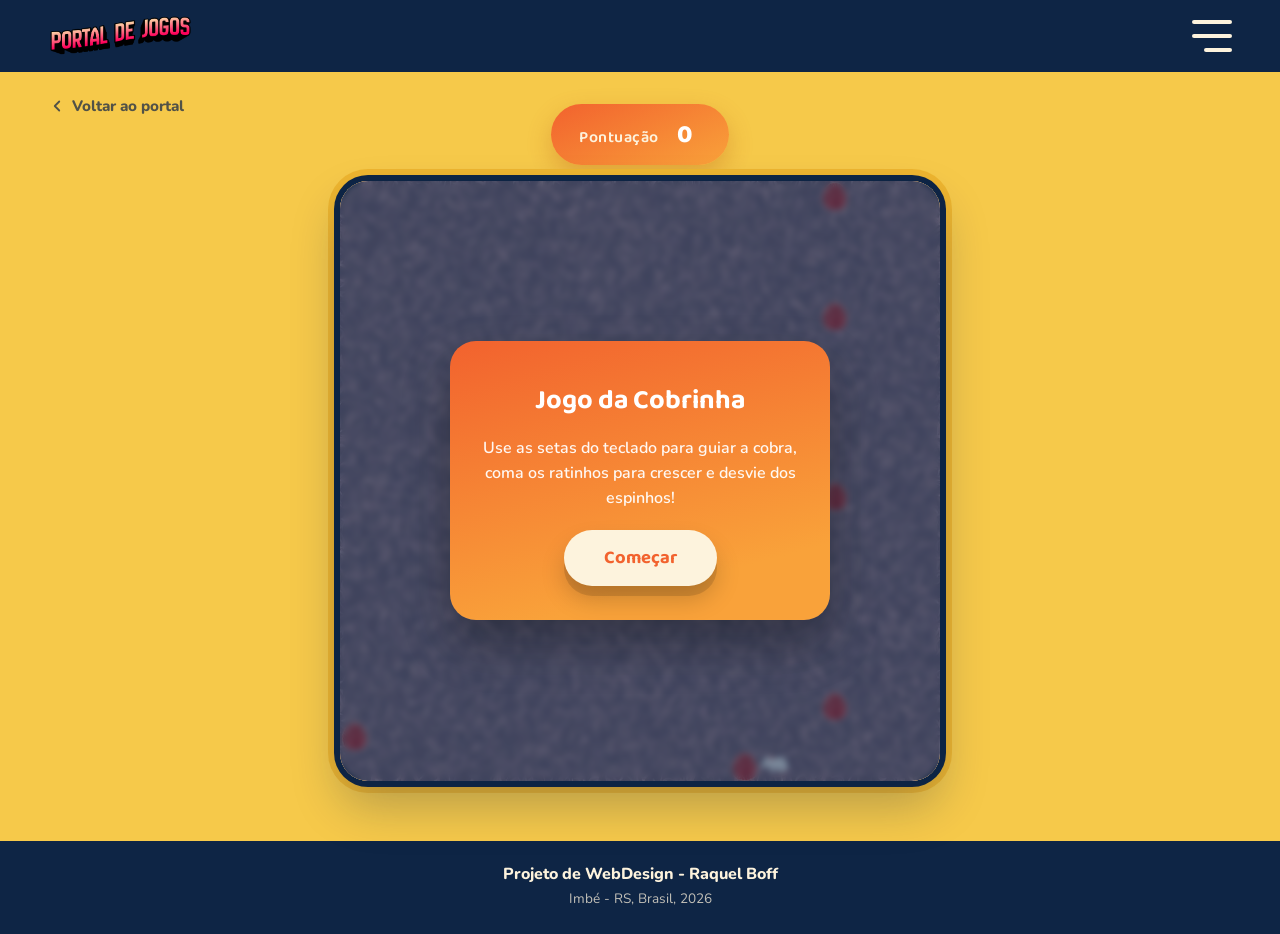
==== cobrinha.html @ bdd25c62 "Jogo da pescaria (final) e cobrinha (final?)" ====
<!DOCTYPE html>
<html lang="pt-br">
<head>
<meta charset="UTF-8">
<meta name="viewport" content="width=device-width, initial-scale=1.0">
<title>Jogo da Cobrinha - Portal de Jogos</title>
<link rel="preconnect" href="https://fonts.googleapis.com">
<link href="https://fonts.googleapis.com/css2?family=Baloo+2:wght@500;600;700;800&family=Nunito:wght@400;600;700;800&display=swap" rel="stylesheet">
<link rel="stylesheet" href="style.css">
<link rel="stylesheet" href="cobrinha.css">
</head>
<body>

<!-- ===== HEADER (igual ao index.html) ===== -->
<header class="header">
  <div class="header__inner">
    <a href="index.html"><img src="assets/logo.png" alt="Portal de Jogos" class="header__logo"></a>

    <button class="menu-toggle" id="menuToggle" aria-label="Abrir menu" aria-expanded="false">
      <span></span>
      <span></span>
      <span></span>
    </button>
  </div>

  <nav class="dropdown" id="dropdownMenu">
    <a href="#" class="dropdown__item">
      <svg viewBox="0 0 24 24" class="dropdown__icon"><path d="M15 3h4a2 2 0 0 1 2 2v14a2 2 0 0 1-2 2h-4M10 17l5-5-5-5M15 12H3"/></svg>
      Login
    </a>
    <a href="#" class="dropdown__item">
      <svg viewBox="0 0 24 24" class="dropdown__icon"><path d="M12 8v4l3 3"/><circle cx="12" cy="12" r="9"/></svg>
      Histórico
    </a>
    <a href="#" class="dropdown__item">
      <svg viewBox="0 0 24 24" class="dropdown__icon"><path d="M12 17.3 6.2 20.6l1.1-6.5L2.5 9.4l6.6-.9L12 2.5l2.9 6 6.6.9-4.8 4.7 1.1 6.5z"/></svg>
      Jogos favoritos
    </a>
  </nav>
</header>

<!-- ===== JOGO ===== -->
<main class="game-stage">

  <a href="index.html" class="back-link">
    <svg viewBox="0 0 24 24" class="back-link__icon"><path d="M15 18l-6-6 6-6"/></svg>
    Voltar ao portal
  </a>

  <div class="game-frame">

    <div class="hud">
      <span class="hud__label">Pontuação</span>
      <span class="hud__score" id="scoreValue">0</span>
    </div>

    <div class="canvas-wrap" id="canvasWrap">
      <canvas id="gameCanvas" width="600" height="600"></canvas>

      <!-- overlay: menu inicial -->
      <div class="overlay" id="menuOverlay">
        <div class="overlay__card">
          <h1 class="overlay__title">Jogo da Cobrinha</h1>
          <p class="overlay__text">
            Use as setas do teclado para guiar a cobra, coma os ratinhos para
            crescer e desvie dos espinhos!
          </p>
          <button class="btn-jogar" id="btnStart">Começar</button>
        </div>
      </div>

      <!-- overlay: fim de jogo -->
      <div class="overlay is-hidden" id="gameOverOverlay">
        <div class="overlay__card">
          <h1 class="overlay__title">Fim de jogo!</h1>
          <p class="overlay__text">Você marcou</p>
          <p class="overlay__final-score" id="finalScore">0</p>
          <p class="overlay__text overlay__text--small">pontos</p>
          <button class="btn-jogar" id="btnRetry">Tentar novamente</button>
        </div>
      </div>
    </div>

  </div>
</main>

<!-- ===== FOOTER (igual ao index.html) ===== -->
<footer class="footer">
  <p class="footer__title">Projeto de WebDesign - Raquel Boff</p>
  <p class="footer__subtitle">Imbé - RS, Brasil, 2026</p>
</footer>

<script src="cobrinha.js"></script>
</body>
</html>
---- style.css ----
/* ========================================================
   PORTAL DE JOGOS — tokens
   ======================================================== */
:root{
  --navy-deep:   #0e2545;
  --navy:        #163a66;
  --yellow:      #f6c94a;
  --yellow-soft: #f9d878;
  --yellow-deep: #eeb52f;
  --orange-1:    #f2622e;
  --orange-2:    #f9a23a;
  --cream:       #fdf3dd;
  --ink:         #1c2b46;
  --ink-soft:    #4a5670;

  --font-display: 'Baloo 2', system-ui, sans-serif;
  --font-body:    'Nunito', system-ui, sans-serif;

  --ease-bounce: cubic-bezier(.34,1.56,.64,1);
  --ease-smooth: cubic-bezier(.22,1,.36,1);
}

*{ box-sizing:border-box; }
html{ scroll-behavior:smooth; }
body{
  margin:0;
  font-family:var(--font-body);
  color:var(--ink);
  background:var(--yellow);
  overflow-x:hidden;
}
img{ max-width:100%; display:block; }
button{ font-family:inherit; cursor:pointer; }

@media (prefers-reduced-motion: reduce){
  *{ animation-duration:.001ms !important; animation-iteration-count:1 !important; transition-duration:.001ms !important; }
}

/* ========================================================
   HEADER
   ======================================================== */
.header{
  position:relative;
  z-index:50;
  background:var(--navy-deep);
  padding:14px clamp(20px,4vw,48px);
  display:flex;
  align-items:center;
}
.header__inner{
  width:100%;
  display:flex;
  align-items:center;
  justify-content:space-between;
}
.header__logo{
  height:44px;
  width:auto;
  animation:logoDrop .7s var(--ease-bounce) both;
}
@keyframes logoDrop{
  from{ opacity:0; transform:translateY(-16px) scale(.9); }
  to{ opacity:1; transform:translateY(0) scale(1); }
}

.menu-toggle{
  background:none;
  border:none;
  width:40px;
  height:32px;
  padding:0;
  display:flex;
  flex-direction:column;
  justify-content:space-between;
  position:relative;
}
.menu-toggle span{
  display:block;
  height:4px;
  border-radius:4px;
  background:var(--cream);
  transition:transform .35s var(--ease-smooth), opacity .25s ease, width .25s ease;
}
.menu-toggle span:nth-child(1){ width:100%; }
.menu-toggle span:nth-child(2){ width:100%; }
.menu-toggle span:nth-child(3){ width:70%; align-self:flex-end; }

.menu-toggle[aria-expanded="true"] span:nth-child(1){
  transform:translateY(14px) rotate(45deg);
  width:100%;
}
.menu-toggle[aria-expanded="true"] span:nth-child(2){
  opacity:0;
  transform:scaleX(0);
}
.menu-toggle[aria-expanded="true"] span:nth-child(3){
  transform:translateY(-14px) rotate(-45deg);
  width:100%;
}

.dropdown{
  position:absolute;
  top:100%;
  right:clamp(20px,4vw,48px);
  margin-top:10px;
  background:var(--navy);
  border-radius:16px;
  box-shadow:0 18px 40px rgba(0,0,0,.28);
  padding:10px;
  display:flex;
  flex-direction:column;
  gap:4px;
  min-width:210px;
  transform-origin:top right;
  transform:scale(.85) translateY(-10px);
  opacity:0;
  visibility:hidden;
  transition:transform .3s var(--ease-bounce), opacity .25s ease, visibility 0s linear .3s;
}
.dropdown.is-open{
  transform:scale(1) translateY(0);
  opacity:1;
  visibility:visible;
  transition:transform .35s var(--ease-bounce), opacity .25s ease, visibility 0s;
}
.dropdown__item{
  display:flex;
  align-items:center;
  gap:12px;
  padding:11px 14px;
  border-radius:10px;
  color:var(--cream);
  text-decoration:none;
  font-weight:700;
  font-size:.95rem;
  transition:background .2s ease, padding-left .2s ease;
}
.dropdown__item:hover{
  background:rgba(255,255,255,.1);
  padding-left:18px;
}
.dropdown__icon{
  width:18px; height:18px;
  fill:none;
  stroke:var(--yellow);
  stroke-width:2;
  stroke-linecap:round;
  stroke-linejoin:round;
  flex-shrink:0;
}

/* ========================================================
   STAGE (main hero area)
   ======================================================== */
.stage{
  position:relative;
  min-height:calc(100vh - 150px);
  display:flex;
  align-items:center;
  justify-content:center;
  gap:clamp(20px, 5vw, 70px);
  padding:70px clamp(20px,5vw,60px) 90px;
  overflow:hidden;
}

.stage__blob{
  position:absolute;
  border-radius:50%;
  filter:blur(2px);
  opacity:.35;
  pointer-events:none;
}
.stage__blob--1{
  width:120px; height:120px;
  background:var(--yellow-soft);
  top:8%; left:6%;
  animation:blobFloat 9s ease-in-out infinite;
}
.stage__blob--2{
  width:70px; height:70px;
  background:var(--orange-2);
  opacity:.25;
  bottom:10%; left:12%;
  animation:blobFloat 7s ease-in-out infinite reverse;
}
@keyframes blobFloat{
  0%,100%{ transform:translate(0,0); }
  50%{ transform:translate(18px,-24px); }
}

/* ---- Orbit: círculo com a mascote no centro e os jogos ao redor ---- */
.orbit{
  --orbit-size: clamp(360px, 42vw, 560px);
  position:relative;
  width:var(--orbit-size);
  height:var(--orbit-size);
  flex-shrink:0;
  z-index:2;
}

.orbit__ring{
  position:absolute;
  inset:0;
  border:2px dashed rgba(255,255,255,.55);
  border-radius:50%;
  animation:ringSpin 70s linear infinite;
  pointer-events:none;
}
@keyframes ringSpin{
  from{ transform:rotate(0deg); }
  to{ transform:rotate(360deg); }
}

/* Mascote parada, centralizada no anel */
.mascot{
  position:absolute;
  left:50%;
  top:53%;
  transform:translate(-50%,-50%);
  width:clamp(260px, 30vw, 430px);
  z-index:2;
  animation:mascotIntro .8s .1s var(--ease-bounce) both;
  filter:drop-shadow(0 22px 26px rgba(0,0,0,.18));
}
@keyframes mascotIntro{
  from{ opacity:0; transform:translate(-50%,-50%) translateY(40px) scale(.85); }
  to{ opacity:1; transform:translate(-50%,-50%) translateY(0) scale(1); }
}

/* Orbs (jogos) distribuídos ao redor do círculo */
.orbs{
  list-style:none;
  margin:0;
  padding:0;
  z-index:3;
}
.orb{
  position:absolute;
  width:clamp(74px, 9vw, 104px);
  height:clamp(74px, 9vw, 104px);
  border-radius:24%;
  overflow:hidden;
  cursor:pointer;
  outline:none;
  opacity:0;
  transform:translate(-50%,-50%) scale(.4);
  animation:orbIntro .6s var(--ease-bounce) forwards;
  transition:transform .3s var(--ease-bounce), box-shadow .3s ease;
  box-shadow:0 10px 22px rgba(180,80,20,.3);
}

/* posições ao longo do arco à frente da mascote, seguindo o anel */
.orb--1{ left:78%; top:16%; animation-delay:.35s; }
.orb--2{ left:97%; top:39%; animation-delay:.48s; }
.orb--3{ left:94%; top:66%; animation-delay:.61s; }
.orb--4{ left:74%; top:89%; animation-delay:.74s; }

@keyframes orbIntro{
  to{ opacity:1; transform:translate(-50%,-50%) scale(1); }
}
.orb img{
  width:100%; height:100%;
  object-fit:contain;
  display:block;
}
.orb:hover, .orb:focus-visible{
  transform:translate(-50%,-50%) scale(1.1) rotate(-3deg);
  box-shadow:0 16px 30px rgba(180,80,20,.4);
}
.orb.is-active{
  transform:translate(-50%,-50%) scale(1.14);
  box-shadow:0 0 0 4px var(--cream), 0 0 0 7px var(--orange-1), 0 14px 28px rgba(180,80,20,.45);
}
.orb:active{ transform:translate(-50%,-50%) scale(.96); }

/* Info panel */
.panel{
  position:relative;
  z-index:2;
  width:min(380px, 90vw);
  border-radius:32px;
  padding:3px;
  background:linear-gradient(160deg, var(--orange-2), var(--orange-1) 65%);
  box-shadow:0 24px 48px rgba(180,70,20,.28);
  opacity:0;
  transform:translateY(24px);
  animation:panelIntro .7s .5s var(--ease-bounce) forwards;
  overflow:hidden;
}
@keyframes panelIntro{
  to{ opacity:1; transform:translateY(0); }
}
.panel__glow{
  position:absolute;
  inset:-40%;
  background:radial-gradient(circle at 30% 20%, rgba(255,255,255,.35), transparent 60%);
  animation:glowShift 6s ease-in-out infinite;
  pointer-events:none;
}
@keyframes glowShift{
  0%,100%{ transform:translate(0,0) rotate(0deg); }
  50%{ transform:translate(6%,4%) rotate(8deg); }
}
.panel__content{
  position:relative;
  background:linear-gradient(165deg, var(--orange-1), var(--orange-2) 80%);
  border-radius:30px;
  padding:38px 34px 34px;
  text-align:center;
}
.panel__title{
  font-family:var(--font-display);
  font-weight:700;
  font-size:clamp(1.5rem, 2vw, 1.9rem);
  color:#fff;
  margin:0 0 16px;
  transition:opacity .25s ease, transform .25s ease;
}
.panel__desc{
  color:rgba(255,255,255,.94);
  font-weight:600;
  font-size:1.02rem;
  line-height:1.55;
  margin:0 0 26px;
  min-height:4.6em;
  transition:opacity .25s ease, transform .25s ease;
}
.panel__image{
  width:110px;
  height:110px;
  object-fit:contain;
  margin:0 auto 28px;
  filter:drop-shadow(0 8px 10px rgba(0,0,0,.2));
  animation:iconBob 3s ease-in-out infinite;
  transition:opacity .25s ease, transform .25s ease;
}
@keyframes iconBob{
  0%,100%{ transform:translateY(0) rotate(0deg); }
  50%{ transform:translateY(-8px) rotate(3deg); }
}

.panel__content.is-switching .panel__title,
.panel__content.is-switching .panel__desc,
.panel__content.is-switching .panel__image{
  opacity:0;
  transform:translateY(8px);
}

.btn-jogar{
  position:relative;
  background:var(--cream);
  color:var(--orange-1);
  border:none;
  font-family:var(--font-display);
  font-weight:700;
  font-size:1.3rem;
  padding:14px 52px;
  border-radius:999px;
  box-shadow:0 10px 0 rgba(0,0,0,.12), 0 14px 24px rgba(0,0,0,.18);
  transition:transform .18s var(--ease-bounce), box-shadow .18s ease;
  overflow:hidden;
  isolation:isolate;
}
.btn-jogar::before{
  content:'';
  position:absolute;
  inset:0;
  background:linear-gradient(120deg, transparent, rgba(242,98,46,.18), transparent);
  transform:translateX(-120%);
  transition:transform .5s ease;
  z-index:-1;
}
.btn-jogar:hover{
  transform:translateY(-3px);
  box-shadow:0 13px 0 rgba(0,0,0,.12), 0 20px 30px rgba(0,0,0,.2);
}
.btn-jogar:hover::before{ transform:translateX(120%); }
.btn-jogar:active{
  transform:translateY(1px);
  box-shadow:0 6px 0 rgba(0,0,0,.12), 0 8px 16px rgba(0,0,0,.18);
}

/* ========================================================
   FOOTER
   ======================================================== */
.footer{
  background:var(--navy-deep);
  text-align:center;
  padding:22px 20px 26px;
  color:var(--cream);
}
.footer__title{
  margin:0 0 4px;
  font-weight:800;
  font-size:1rem;
}
.footer__subtitle{
  margin:0;
  font-size:.85rem;
  color:rgba(253,243,221,.75);
}

/* ========================================================
   RESPONSIVE
   ======================================================== */
@media (max-width: 900px){
  .stage{
    flex-direction:column;
    padding-top:40px;
    gap:34px;
  }
  .stage__ring{ width:110vw; height:110vw; }
  .orbs{
    flex-direction:row;
    flex-wrap:wrap;
    justify-content:center;
  }
  .mascot{ width:200px; }
}

@media (max-width: 460px){
  .header__logo{ height:34px; }
  .panel__content{ padding:30px 22px 28px; }
  .orb{ width:64px; height:64px; border-radius:20px; }
}
---- cobrinha.css ----
/* ========================================================
   JOGO DA COBRINHA — estilos específicos
   (usa os tokens e o header/footer definidos em style.css)
   ======================================================== */

.game-stage{
  position:relative;
  min-height:calc(100vh - 150px);
  display:flex;
  flex-direction:column;
  align-items:center;
  justify-content:center;
  gap:18px;
  padding:32px 20px 60px;
}

.back-link{
  position:absolute;
  top:24px;
  left:clamp(20px,4vw,48px);
  display:flex;
  align-items:center;
  gap:6px;
  color:var(--ink);
  text-decoration:none;
  font-weight:800;
  font-size:.95rem;
  opacity:.75;
  transition:opacity .2s ease, transform .2s ease;
}
.back-link:hover{ opacity:1; transform:translateX(-3px); }
.back-link__icon{
  width:18px; height:18px;
  fill:none;
  stroke:currentColor;
  stroke-width:2.4;
  stroke-linecap:round;
  stroke-linejoin:round;
}

.game-frame{
  display:flex;
  flex-direction:column;
  align-items:center;
  gap:16px;
  animation:frameIntro .6s var(--ease-bounce) both;
}
@keyframes frameIntro{
  from{ opacity:0; transform:translateY(24px) scale(.97); }
  to{ opacity:1; transform:translateY(0) scale(1); }
}

/* ---- HUD ---- */
.hud{
  display:flex;
  align-items:baseline;
  gap:10px;
  background:linear-gradient(155deg, var(--orange-1), var(--orange-2));
  border-radius:999px;
  padding:10px 28px;
  box-shadow:0 10px 24px rgba(180,80,20,.3);
}
.hud__label{
  font-family:var(--font-display);
  font-weight:600;
  color:var(--cream);
  font-size:1rem;
  letter-spacing:.03em;
}
.hud__score{
  font-family:var(--font-display);
  font-weight:800;
  color:#fff;
  font-size:1.6rem;
  min-width:2ch;
  text-align:center;
  transition:transform .15s var(--ease-bounce);
}
.hud__score.is-bumped{
  animation:scoreBump .32s var(--ease-bounce);
}
@keyframes scoreBump{
  0%{ transform:scale(1); }
  40%{ transform:scale(1.4); color:var(--yellow); }
  100%{ transform:scale(1); }
}

/* ---- canvas ---- */
.canvas-wrap{
  position:relative;
  width:min(600px, 92vw);
  aspect-ratio:1 / 1;
  border-radius:28px;
  overflow:hidden;
  box-shadow:0 24px 48px rgba(14,37,69,.28), 0 0 0 6px var(--navy-deep), 0 0 0 12px var(--yellow-deep);
}
#gameCanvas{
  width:100%;
  height:100%;
  display:block;
  background:var(--yellow);
}

/* ---- overlays (menu / game over) ---- */
.overlay{
  position:absolute;
  inset:0;
  display:flex;
  align-items:center;
  justify-content:center;
  background:rgba(14,37,69,.55);
  backdrop-filter:blur(3px);
  opacity:1;
  transition:opacity .3s ease, visibility 0s;
}
.overlay.is-hidden{
  opacity:0;
  visibility:hidden;
  pointer-events:none;
}
.overlay__card{
  width:min(380px, 84%);
  text-align:center;
  background:linear-gradient(165deg, var(--orange-1), var(--orange-2) 80%);
  border-radius:26px;
  padding:38px 30px 34px;
  box-shadow:0 24px 48px rgba(0,0,0,.3);
  animation:cardPop .4s var(--ease-bounce) both;
}
@keyframes cardPop{
  from{ opacity:0; transform:scale(.85) translateY(10px); }
  to{ opacity:1; transform:scale(1) translateY(0); }
}
.overlay__title{
  font-family:var(--font-display);
  color:#fff;
  font-size:1.7rem;
  margin:0 0 14px;
}
.overlay__text{
  color:rgba(255,255,255,.94);
  font-weight:600;
  line-height:1.55;
  margin:0 0 20px;
}
.overlay__text--small{
  margin-top:-14px;
  font-size:.9rem;
  opacity:.85;
}
.overlay__final-score{
  font-family:var(--font-display);
  font-weight:800;
  font-size:3.2rem;
  color:#fff;
  margin:0;
  line-height:1;
  text-shadow:0 6px 14px rgba(0,0,0,.2);
}

/* reaproveita o botão do index, com pequeno ajuste de tamanho aqui */
.overlay .btn-jogar{
  font-size:1.15rem;
  padding:13px 40px;
}

@media (max-width:480px){
  .hud{ padding:8px 20px; }
  .overlay__title{ font-size:1.4rem; }
  .overlay__final-score{ font-size:2.6rem; }
}
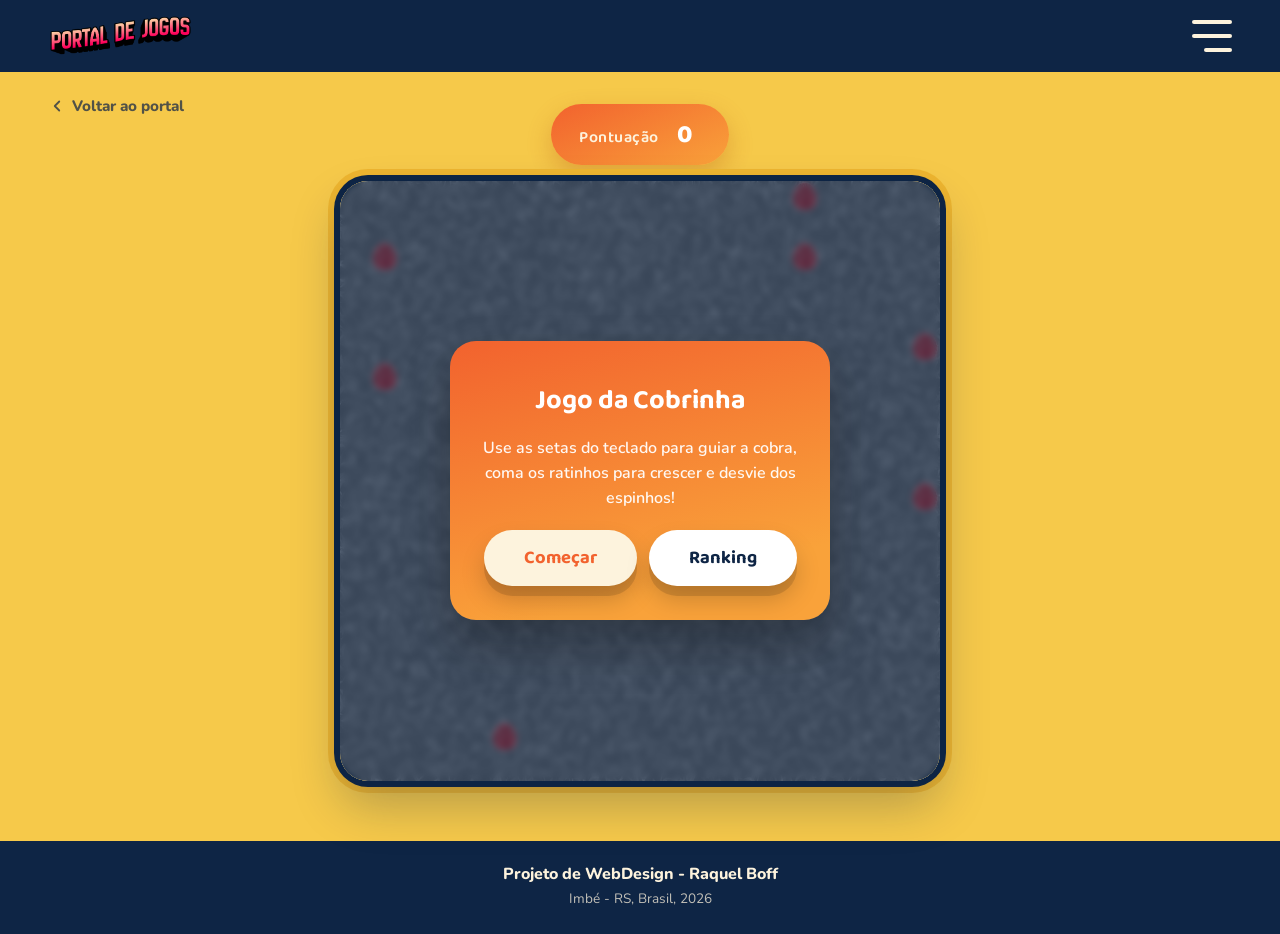
==== commit de19d3ee: "ranking system" ====
--- a/cobrinha.html
+++ b/cobrinha.html
@@ -65,7 +65,10 @@
             Use as setas do teclado para guiar a cobra, coma os ratinhos para
             crescer e desvie dos espinhos!
           </p>
-          <button class="btn-jogar" id="btnStart">Começar</button>
+          <div class="overlay__actions">
+            <button class="btn-jogar" id="btnStart">Começar</button>
+            <button class="btn-jogar btn-jogar--secondary" id="btnRanking">Ranking</button>
+          </div>
         </div>
       </div>
 
@@ -75,8 +78,26 @@
           <h1 class="overlay__title">Fim de jogo!</h1>
           <p class="overlay__text">Você marcou</p>
           <p class="overlay__final-score" id="finalScore">0</p>
-          <p class="overlay__text overlay__text--small">pontos</p>
-          <button class="btn-jogar" id="btnRetry">Tentar novamente</button>
+          <p class="overlay__text overlay__text--small" id="finalRank">Novato da Grama</p>
+
+          <div id="namePrompt" class="name-prompt" style="display:none;">
+            <p class="overlay__text overlay__text--small">Parabéns! Você entrou no Top 10. Digite seu nome:</p>
+            <input id="playerNameInput" type="text" maxlength="20" placeholder="Seu nome">
+            <button class="btn-jogar" id="saveScoreBtn">Salvar</button>
+          </div>
+
+          <div class="overlay__actions">
+            <button class="btn-jogar" id="btnRetry">Tentar novamente</button>
+            <button class="btn-jogar btn-jogar--secondary" id="btnRankingGameOver">Ranking</button>
+          </div>
+        </div>
+      </div>
+
+      <div class="overlay is-hidden" id="rankingOverlay">
+        <div class="overlay__card overlay__card--ranking">
+          <h1 class="overlay__title">🏆 Ranking da Cobrinha</h1>
+          <ol id="rankingList" class="ranking-list"></ol>
+          <button class="btn-jogar btn-jogar--secondary" id="rankingBackBtn">Voltar</button>
         </div>
       </div>
     </div>
--- a/cobrinha.css
+++ b/cobrinha.css
@@ -164,6 +164,50 @@
   padding:13px 40px;
 }
 
+.overlay__actions{
+  display:flex;
+  flex-wrap:wrap;
+  justify-content:center;
+  gap:12px;
+  margin-top:12px;
+}
+
+.btn-jogar--secondary{
+  background:#fff;
+  color:var(--navy-deep);
+}
+
+.name-prompt{
+  margin:10px 0 8px;
+}
+
+.name-prompt input{
+  width:min(260px, 100%);
+  padding:12px 14px;
+  border:2px solid rgba(255,255,255,.45);
+  border-radius:999px;
+  margin:8px auto 10px;
+  display:block;
+  font-size:1rem;
+  font-family:var(--font-body);
+}
+
+.ranking-list{
+  text-align:left;
+  margin:12px 0 16px;
+  padding-left:20px;
+  color:rgba(255,255,255,.96);
+  font-weight:700;
+}
+
+.ranking-list li{
+  margin-bottom:8px;
+}
+
+.overlay__card--ranking{
+  width:min(420px, 86%);
+}
+
 @media (max-width:480px){
   .hud{ padding:8px 20px; }
   .overlay__title{ font-size:1.4rem; }
